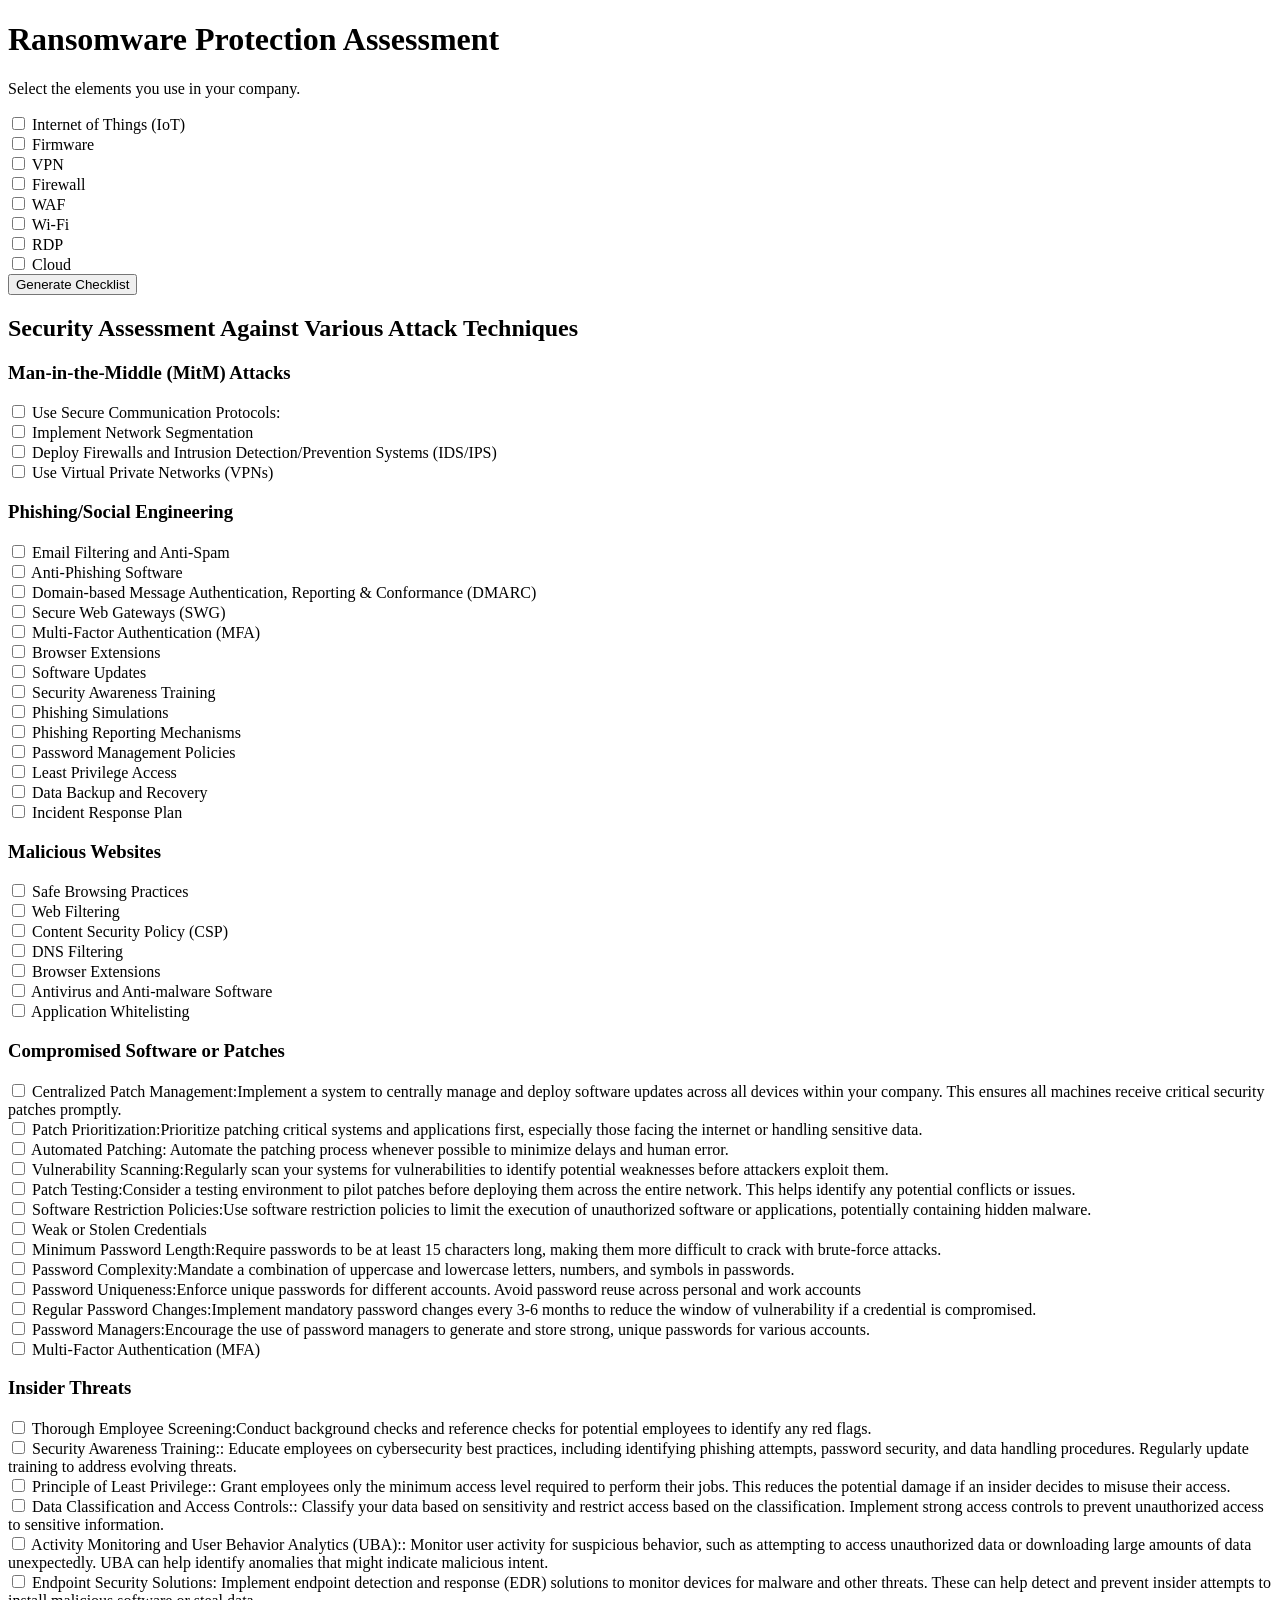
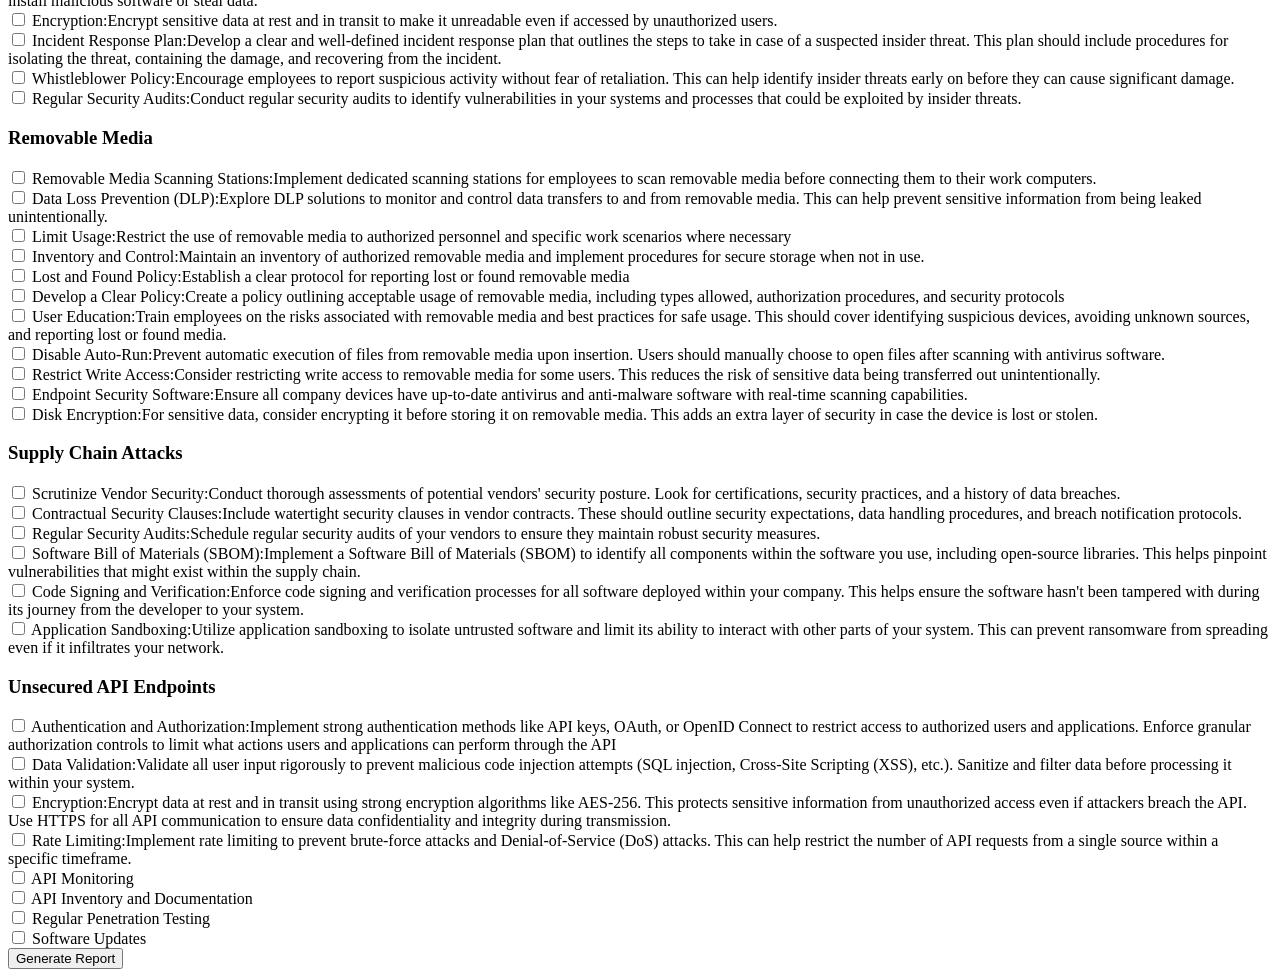
==== index.html @ 16a3a903 "Update and rename keystone.html to index.html" ====
<!DOCTYPE html>
<html lang="en">
<head>
    <meta charset="UTF-8">
    <meta name="viewport" content="width=device-width, initial-scale=1.0">
    <title>Security Checklist</title>
    <link rel="stylesheet" href="styles.css">
</head>
<body>
    <header>
        <h1>Ransomware Protection Assessment</h1>
        <p>Select the elements you use in your company.</p>
    </header>
    
    <main>
        <div class="options">
            <div class="option">
                <label>
                    <input type="checkbox" name="elements" data-element="iot"> Internet of Things (IoT)
                </label>
            </div>
            <div class="option">
                <label>
                    <input type="checkbox" name="elements" data-element="firmware"> Firmware
                </label>
            </div>
            <div class="option">
                <label>
                    <input type="checkbox" name="elements" data-element="vpn"> VPN
                </label>
            </div>
            <div class="option">
                <label>
                    <input type="checkbox" name="elements" data-element="firewall"> Firewall
                </label>
            </div>
            <div class="option">
                <label>
                    <input type="checkbox" name="elements" data-element="waf"> WAF
                </label>
            </div>
            <div class="option">
                <label>
                    <input type="checkbox" name="elements" data-element="wifi"> Wi-Fi
                </label>
            </div>
            <div class="option">
                <label>
                    <input type="checkbox" name="elements" data-element="rdp"> RDP
                </label>
            </div>
            <div class="option">
                <label>
                    <input type="checkbox" name="elements" data-element="cloud"> Cloud
                </label>
            </div>
        </div>
        
        <button onclick="selectElements()">Generate Checklist</button>
        
        <div id="checklist-container" style="display: none;">
            <div id="checklist"></div>
        </div>
        
        <button id="generate-report-btn" onclick="generateReport()" style="display: none;">Generate Equipment Security Report</button>
        
        <div id="report" style="display: none;"></div>
    </main>

    <div id="security-assessment">
  <h2>Security Assessment Against Various Attack Techniques</h2>
  <form id="security-checklist">
    
    <!-- Man-in-the-Middle (MitM) Attacks -->
    <h3>Man-in-the-Middle (MitM) Attacks</h3>
    <label><input type="checkbox" name="mitm" value="Use Secure Communication Protocols"> Use Secure Communication Protocols:</label><br>
    <label><input type="checkbox" name="mitm" value="Implement Network Segmentation"> Implement Network Segmentation</label><br>
    <label><input type="checkbox" name="mitm" value="Deploy Firewalls and IDS/IPS"> Deploy Firewalls and Intrusion Detection/Prevention Systems (IDS/IPS)</label><br>
    <label><input type="checkbox" name="mitm" value="Use Virtual Private Networks (VPNs)"> Use Virtual Private Networks (VPNs)</label><br>
    
    <!-- Phishing/Social Engineering -->
    <h3>Phishing/Social Engineering</h3>
    <label><input type="checkbox" name="phishing" value="Email Filtering and Anti-Spam"> Email Filtering and Anti-Spam</label><br>
    <label><input type="checkbox" name="phishing" value="Anti-Phishing Software"> Anti-Phishing Software</label><br>
    <label><input type="checkbox" name="phishing" value="Domain-based Message Authentication, Reporting & Conformance (DMARC)"> Domain-based Message Authentication, Reporting & Conformance (DMARC)</label><br>
    <label><input type="checkbox" name="phishing" value="Secure Web Gateways (SWG)"> Secure Web Gateways (SWG)</label><br>
    <label><input type="checkbox" name="phishing" value="Multi-Factor Authentication (MFA)"> Multi-Factor Authentication (MFA)</label><br>
    <label><input type="checkbox" name="phishing" value="Browser Extensions"> Browser Extensions</label><br>
    <label><input type="checkbox" name="phishing" value="Software Updates"> Software Updates</label><br>
    <label><input type="checkbox" name="phishing" value="Security Awareness Training"> Security Awareness Training</label><br>
    <label><input type="checkbox" name="phishing" value="Phishing Simulations"> Phishing Simulations</label><br>
    <label><input type="checkbox" name="phishing" value="Phishing Reporting Mechanisms"> Phishing Reporting Mechanisms</label><br>
    <label><input type="checkbox" name="phishing" value="Password Management Policies"> Password Management Policies</label><br>
    <label><input type="checkbox" name="phishing" value="Least Privilege Access"> Least Privilege Access</label><br>
    <label><input type="checkbox" name="phishing" value="Data Backup and Recovery"> Data Backup and Recovery</label><br>
    <label><input type="checkbox" name="phishing" value="Incident Response Plan"> Incident Response Plan</label><br>
    
    <!-- Malicious Websites -->
    <h3>Malicious Websites</h3>
    <label><input type="checkbox" name="malicious" value="Safe Browsing Practices"> Safe Browsing Practices</label><br>
    <label><input type="checkbox" name="malicious" value="Web Filtering"> Web Filtering</label><br>
    <label><input type="checkbox" name="malicious" value="Content Security Policy (CSP)"> Content Security Policy (CSP)</label><br>
    <label><input type="checkbox" name="malicious" value="DNS Filtering"> DNS Filtering</label><br>
    <label><input type="checkbox" name="malicious" value="Browser Extensions"> Browser Extensions</label><br>
    <label><input type="checkbox" name="malicious" value="Antivirus and Anti-malware Software"> Antivirus and Anti-malware Software</label><br>
    <label><input type="checkbox" name="malicious" value="Application Whitelisting"> Application Whitelisting</label><br>
    
    <!-- Compromised Software or Patches -->
    <h3>Compromised Software or Patches</h3>
    <label><input type="checkbox" name="patches" value="Centralized Patch Management"> Centralized Patch Management:Implement a system to centrally manage and deploy  software updates across all devices within your company. This ensures all machines receive critical security patches promptly.</label><br>
    <label><input type="checkbox" name="patches" value="Patch Prioritization"> Patch Prioritization:Prioritize patching critical systems and applications first, especially those  facing the internet or handling sensitive data.</label><br>
    <label><input type="checkbox" name="patches" value="Automated Patching"> Automated Patching: Automate the patching process whenever possible to minimize delays and  human error.</label><br>
    <label><input type="checkbox" name="patches" value="Vulnerability Scanning"> Vulnerability Scanning:Regularly scan your systems for vulnerabilities to identify potential weaknesses  before attackers exploit them.</label><br>
    <label><input type="checkbox" name="patches" value="Patch Testing"> Patch Testing:Consider a testing environment to pilot patches before deploying them across the  entire network. This helps identify any potential conflicts or issues.</label><br>
    <label><input type="checkbox" name="patches" value="Software Restriction Policies"> Software Restriction Policies:Use software restriction policies to limit the execution of  unauthorized software or applications, potentially containing hidden malware. </label><br>
    <label><input type="checkbox" name="patches" value="Weak or Stolen Credentials"> Weak or Stolen Credentials</label><br>
    <label><input type="checkbox" name="patches" value="Minimum Password Length"> Minimum Password Length:Require passwords to be at least 15 characters long, making them more difficult to crack with brute-force attacks.</label><br>
    <label><input type="checkbox" name="patches" value="Password Complexity"> Password Complexity:Mandate a combination of uppercase and lowercase letters, numbers, and symbols in passwords.</label><br>
    <label><input type="checkbox" name="patches" value="Password Uniqueness"> Password Uniqueness:Enforce unique passwords for different accounts. Avoid password reuse across personal and work accounts</label><br>
    <label><input type="checkbox" name="patches" value="Regular Password Changes"> Regular Password Changes:Implement mandatory password changes every 3-6 months to reduce the window of vulnerability if a credential is compromised.</label><br>
    <label><input type="checkbox" name="patches" value="Password Managers"> Password Managers:Encourage the use of password managers to generate and store strong, unique passwords for various accounts.</label><br>
    <label><input type="checkbox" name="patches" value="Multi-Factor Authentication (MFA)"> Multi-Factor Authentication (MFA)</label><br>
    
    <!-- Insider Threats -->
    <h3>Insider Threats</h3>
    <label><input type="checkbox" name="insider" value="Thorough Employee Screening"> Thorough Employee Screening:Conduct background checks and reference checks for potential employees to identify any red flags.</label><br>
    <label><input type="checkbox" name="insider" value="Security Awareness Training"> Security Awareness Training:: Educate employees on cybersecurity best practices, including identifying phishing attempts, password security, and data handling procedures. Regularly update training to address evolving threats.</label><br>
    <label><input type="checkbox" name="insider" value="Principle of Least Privilege"> Principle of Least Privilege:: Grant employees only the minimum access level required to perform their jobs. This reduces the potential damage if an insider decides to misuse their access.</label><br>
    <label><input type="checkbox" name="insider" value="Data Classification and Access Controls"> Data Classification and Access Controls:: Classify your data based on sensitivity and restrict access based on the classification. Implement strong access controls to prevent unauthorized access to sensitive information.</label><br>
    <label><input type="checkbox" name="insider" value="Activity Monitoring and User Behavior Analytics (UBA)"> Activity Monitoring and User Behavior Analytics (UBA):: Monitor user activity for suspicious behavior, such as attempting to access unauthorized data or downloading large amounts of data unexpectedly. UBA can help identify anomalies that might indicate malicious intent.</label><br>
    <label><input type="checkbox" name="insider" value="Endpoint Security Solutions"> Endpoint Security Solutions: Implement endpoint detection and response (EDR) solutions to monitor devices for malware and other threats. These can help detect and prevent insider attempts to install malicious software or steal data.</label><br>
    <label><input type="checkbox" name="insider" value="Encryption"> Encryption:Encrypt sensitive data at rest and in transit to make it unreadable even if accessed by unauthorized users.</label><br>
    <label><input type="checkbox" name="insider" value="Incident Response Plan"> Incident Response Plan:Develop a clear and well-defined incident response plan that outlines the steps to take in case of a suspected insider threat. This plan should include procedures for isolating the threat, containing the damage, and recovering from the incident.</label><br>
    <label><input type="checkbox" name="insider" value="Whistleblower Policy"> Whistleblower Policy:Encourage employees to report suspicious activity without fear of retaliation. This can help identify insider threats early on before they can cause significant damage.</label><br>
    <label><input type="checkbox" name="insider" value="Regular Security Audits"> Regular Security Audits:Conduct regular security audits to identify vulnerabilities in your systems and processes that could be exploited by insider threats. </label><br>
    
    <!-- Removable Media -->
    <h3>Removable Media</h3>
    <label><input type="checkbox" name="removable" value="Removable Media Scanning Stations"> Removable Media Scanning Stations:Implement dedicated scanning stations for employees to scan removable media before connecting them to their work computers.</label><br>
    <label><input type="checkbox" name="removable" value="Data Loss Prevention (DLP)"> Data Loss Prevention (DLP):Explore DLP solutions to monitor and control data transfers to and from removable media. This can help prevent sensitive information from being leaked unintentionally.</label><br>
    <label><input type="checkbox" name="removable" value="Limit Usage"> Limit Usage:Restrict the use of removable media to authorized personnel and specific work scenarios where necessary</label><br>
    <label><input type="checkbox" name="removable" value="Inventory and Control"> Inventory and Control:Maintain an inventory of authorized removable media and implement procedures for secure storage when not in use.</label><br>
    <label><input type="checkbox" name="removable" value="Lost and Found Policy"> Lost and Found Policy:Establish a clear protocol for reporting lost or found removable media</label><br>
    <label><input type="checkbox" name="removable" value="Develop a Clear Policy"> Develop a Clear Policy:Create a policy outlining acceptable usage of removable media, including types allowed, authorization procedures, and security protocols</label><br>
    <label><input type="checkbox" name="removable" value="User Education"> User Education:Train employees on the risks associated with removable media and best practices for safe usage. This should cover identifying suspicious devices, avoiding unknown sources, and reporting lost or found media.</label><br>
    <label><input type="checkbox" name="removable" value="Disable Auto-Run"> Disable Auto-Run:Prevent automatic execution of files from removable media upon insertion. Users should manually choose to open files after scanning with antivirus software.</label><br>
    <label><input type="checkbox" name="removable" value="Restrict Write Access"> Restrict Write Access:Consider restricting write access to removable media for some users. This reduces the risk of sensitive data being transferred out unintentionally.</label><br>
    <label><input type="checkbox" name="removable" value="Endpoint Security Software"> Endpoint Security Software:Ensure all company devices have up-to-date antivirus and anti-malware software with real-time scanning capabilities.</label><br>
    <label><input type="checkbox" name="removable" value="Disk Encryption"> Disk Encryption:For sensitive data, consider encrypting it before storing it on removable media. This adds an extra layer of security in case the device is lost or stolen. </label><br>
    
    <!-- Supply Chain Attacks -->
    <h3>Supply Chain Attacks</h3>
    <label><input type="checkbox" name="supplychain" value="Scrutinize Vendor Security"> Scrutinize Vendor Security:Conduct thorough assessments of potential vendors' security posture. Look for certifications, security practices, and a history of data breaches.</label><br>
    <label><input type="checkbox" name="supplychain" value="Contractual Security Clauses"> Contractual Security Clauses:Include watertight security clauses in vendor contracts. These should outline security expectations, data handling procedures, and breach notification protocols.</label><br>
    <label><input type="checkbox" name="supplychain" value="Regular Security Audits"> Regular Security Audits:Schedule regular security audits of your vendors to ensure they maintain robust security measures.</label><br>
    <label><input type="checkbox" name="supplychain" value="Software Bill of Materials (SBOM)"> Software Bill of Materials (SBOM):Implement a Software Bill of Materials (SBOM) to identify all components within the software you use, including open-source libraries. This helps pinpoint vulnerabilities that might exist within the supply chain.</label><br>
    <label><input type="checkbox" name="supplychain" value="Code Signing and Verification"> Code Signing and Verification:Enforce code signing and verification processes for all software deployed within your company. This helps ensure the software hasn't been tampered with during its journey from the developer to your system.</label><br>
    <label><input type="checkbox" name="supplychain" value="Application Sandboxing"> Application Sandboxing:Utilize application sandboxing to isolate untrusted software and limit its ability to interact with other parts of your system. This can prevent ransomware from spreading even if it infiltrates your network.</label><br>
    
    <!-- Unsecured API Endpoints -->
    <h3>Unsecured API Endpoints</h3>
    <label><input type="checkbox" name="api" value="Authentication and Authorization"> Authentication and Authorization:Implement strong authentication methods like API keys, OAuth, or OpenID Connect to restrict access to authorized users and applications. Enforce granular authorization controls to limit what actions users and applications can perform through the API</label><br>
    <label><input type="checkbox" name="api" value="Data Validation"> Data Validation:Validate all user input rigorously to prevent malicious code injection attempts (SQL injection, Cross-Site Scripting (XSS), etc.). Sanitize and filter data before processing it within your system.</label><br>
    <label><input type="checkbox" name="api" value="Encryption"> Encryption:Encrypt data at rest and in transit using strong encryption algorithms like AES-256. This protects sensitive information from unauthorized access even if attackers breach the API. Use HTTPS for all API communication to ensure data confidentiality and integrity during transmission.</label><br>
    <label><input type="checkbox" name="api" value="Rate Limiting"> Rate Limiting:Implement rate limiting to prevent brute-force attacks and Denial-of-Service (DoS) attacks. This can help restrict the number of API requests from a single source within a specific timeframe.</label><br>
    <label><input type="checkbox" name="api" value="API Monitoring"> API Monitoring</label><br>
    <label><input type="checkbox" name="api" value="API Inventory and Documentation"> API Inventory and Documentation</label><br>
    <label><input type="checkbox" name="api" value="Regular Penetration Testing"> Regular Penetration Testing</label><br>
    <label><input type="checkbox" name="api" value="Software Updates"> Software Updates</label><br>
  </form>
  
  <button onclick="generateTechnicalReport()">Generate Report</button>
</div>

<div id="technical-report"></div>

<div id="final-score"></div>





    
</body>
</html>
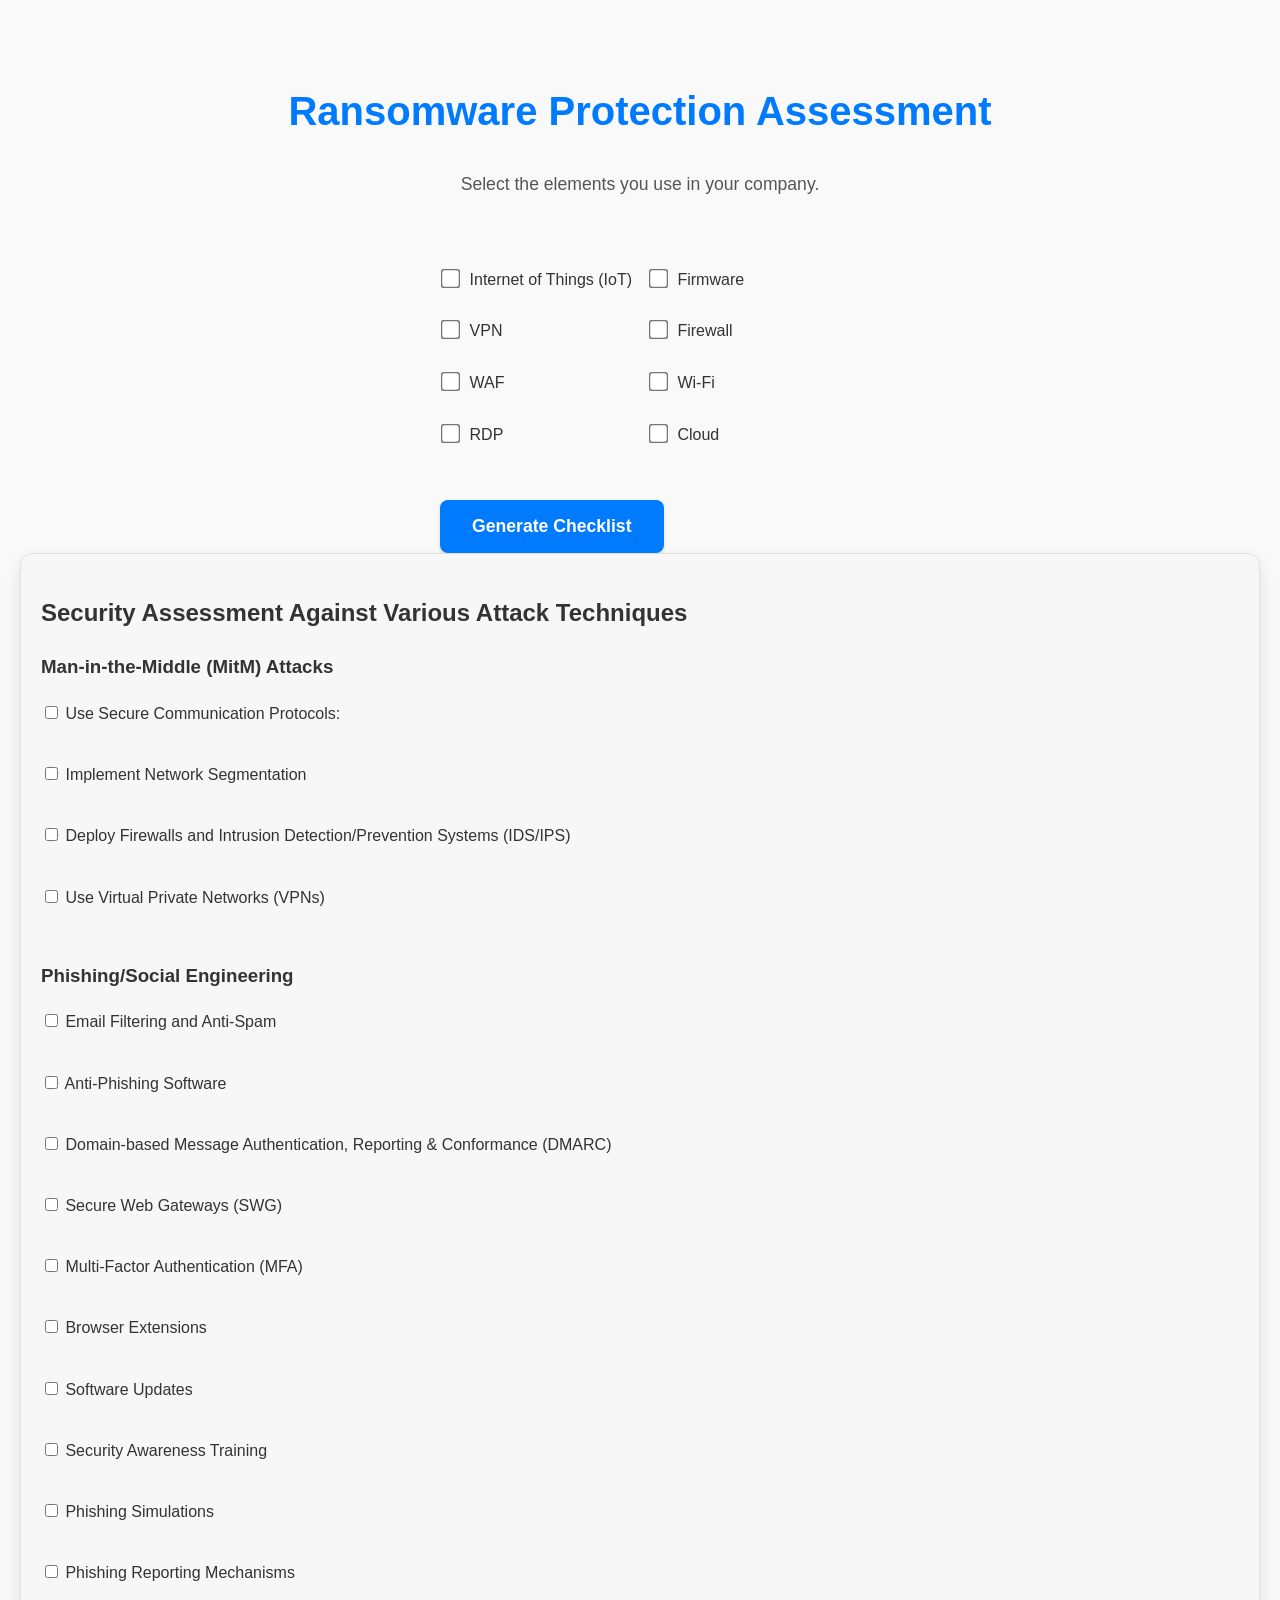
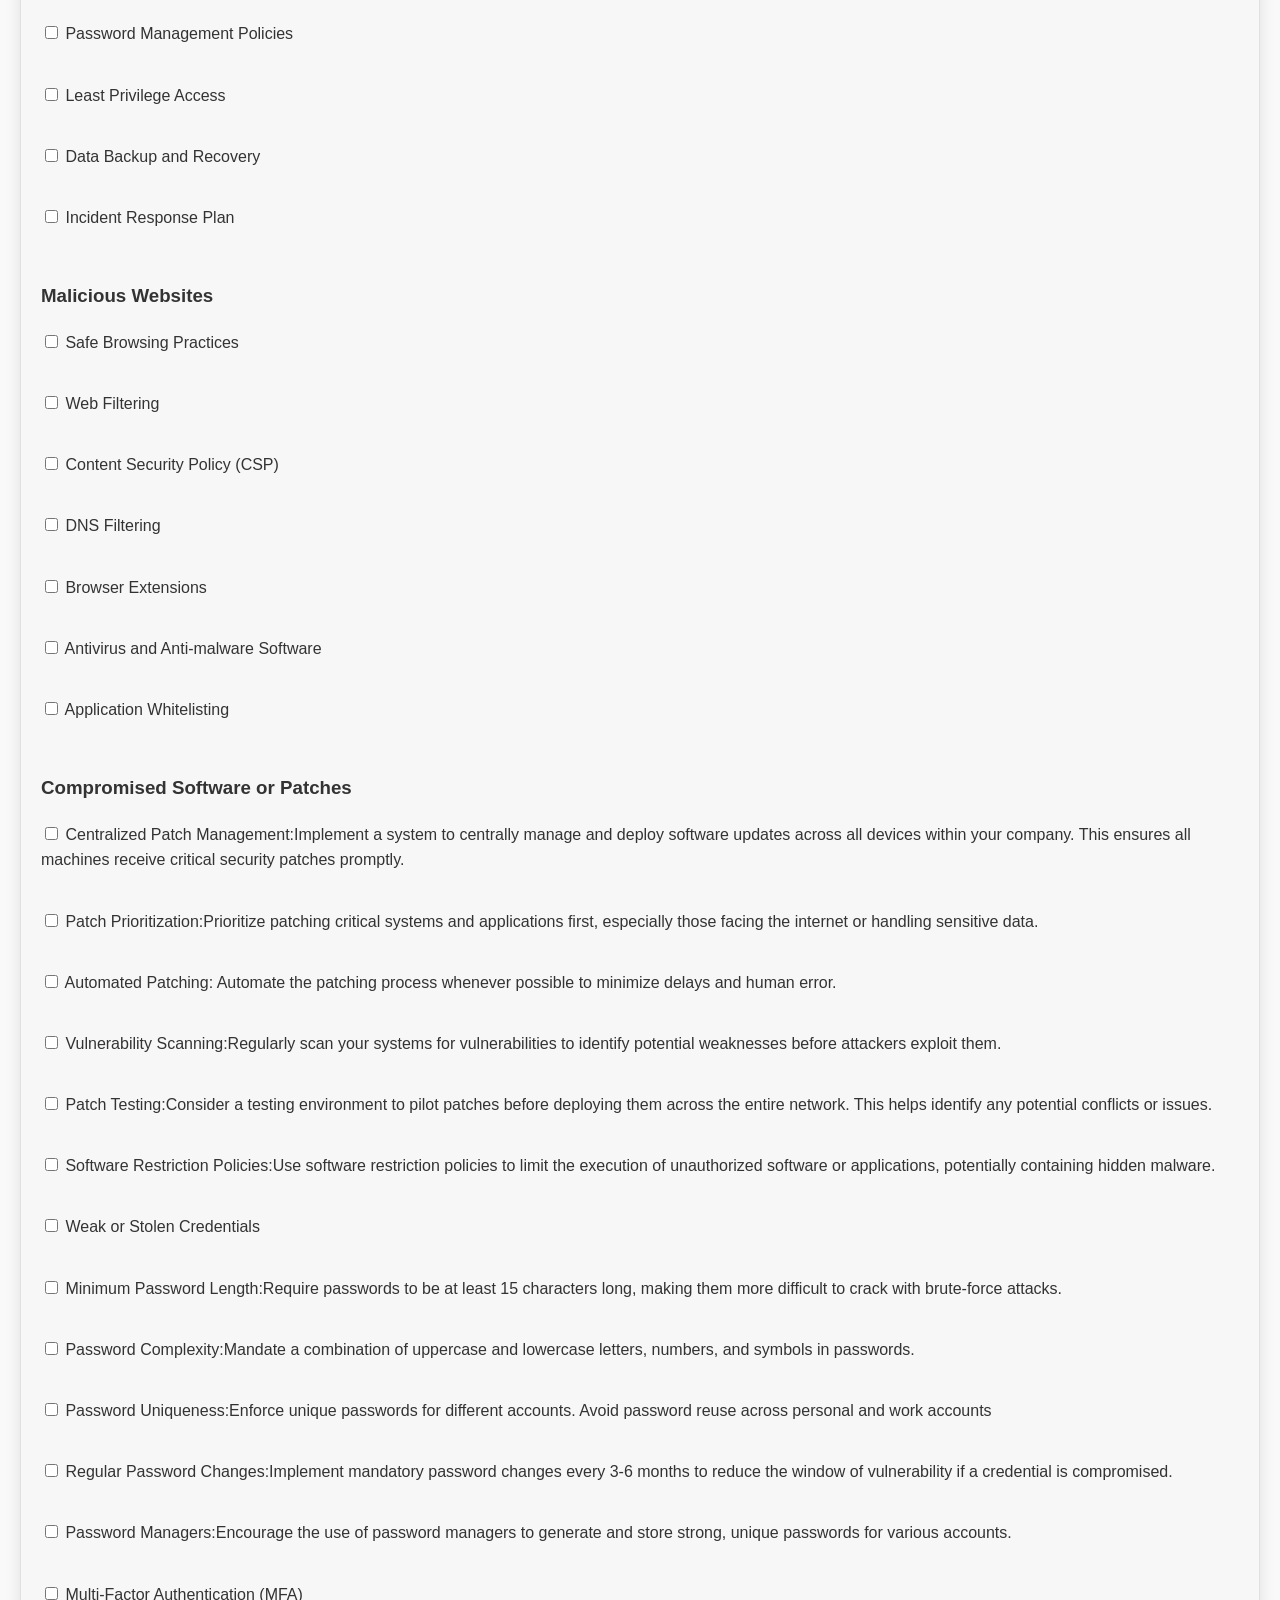
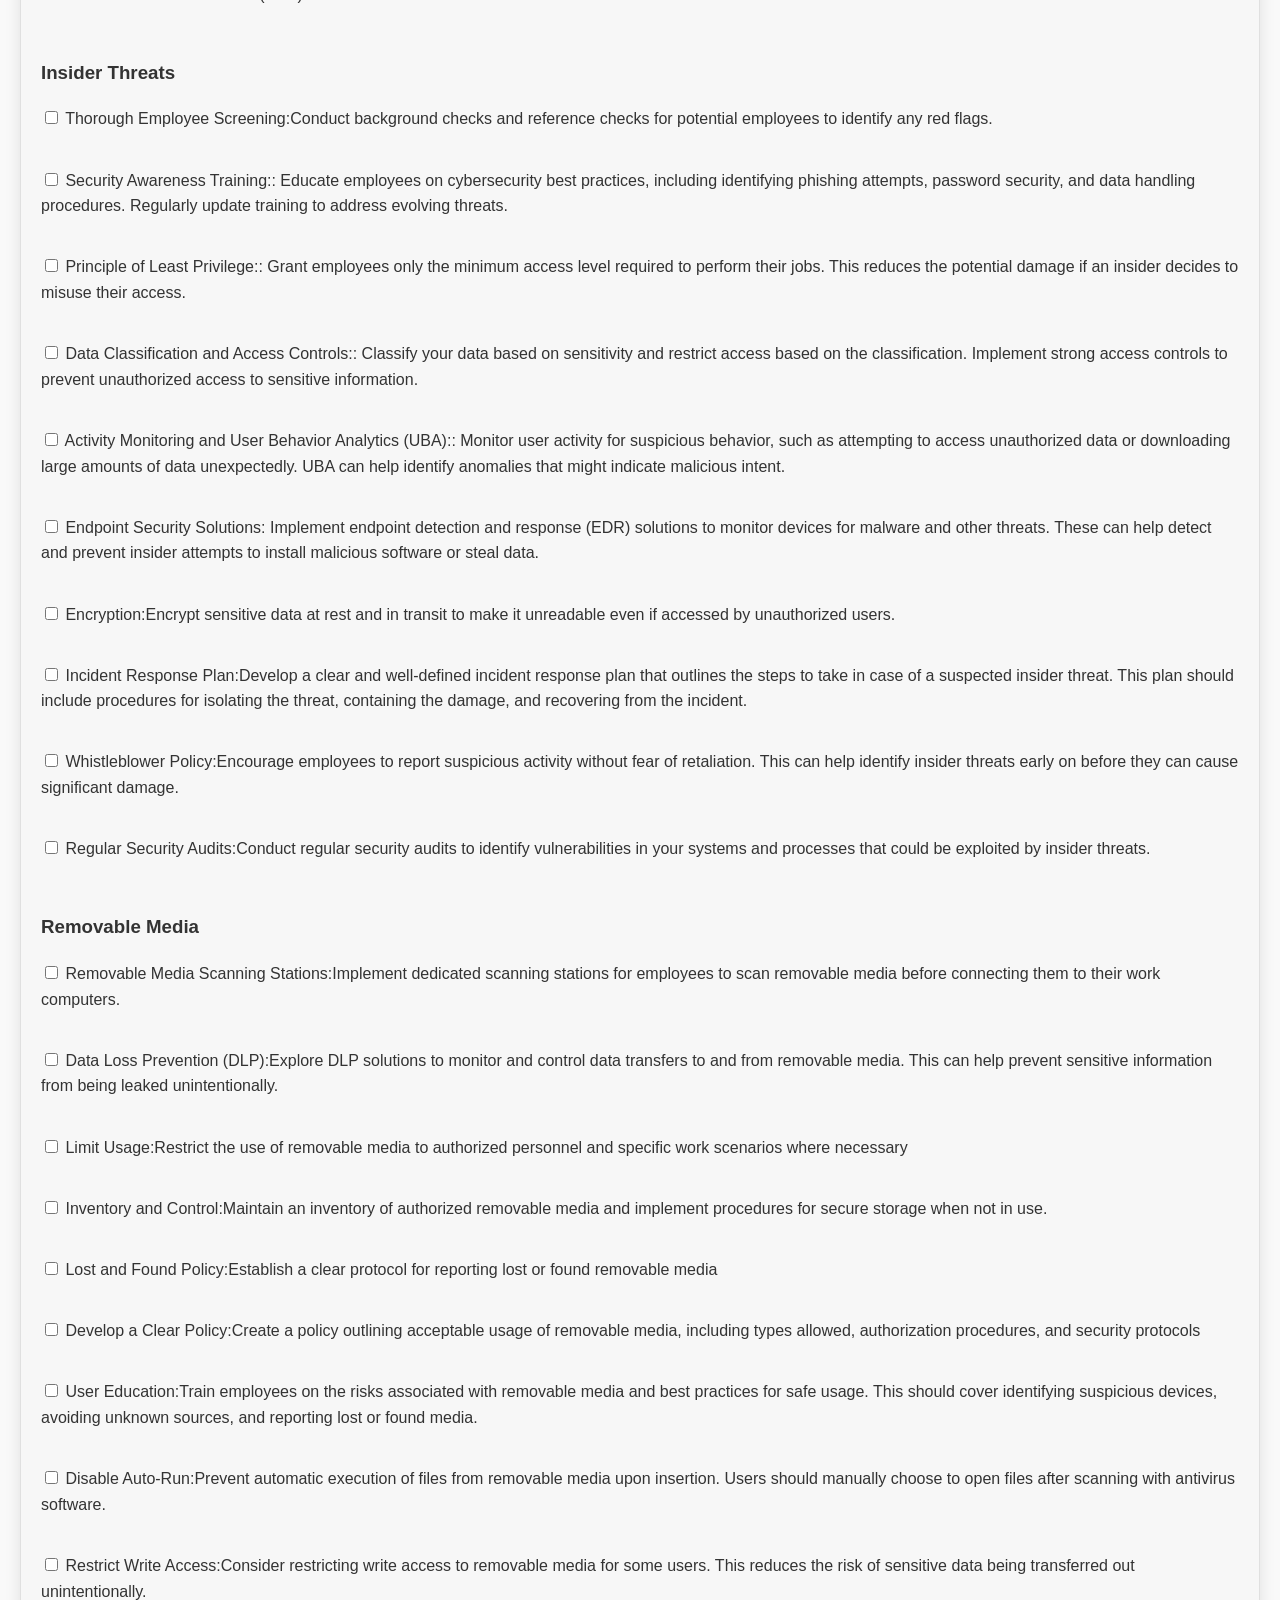
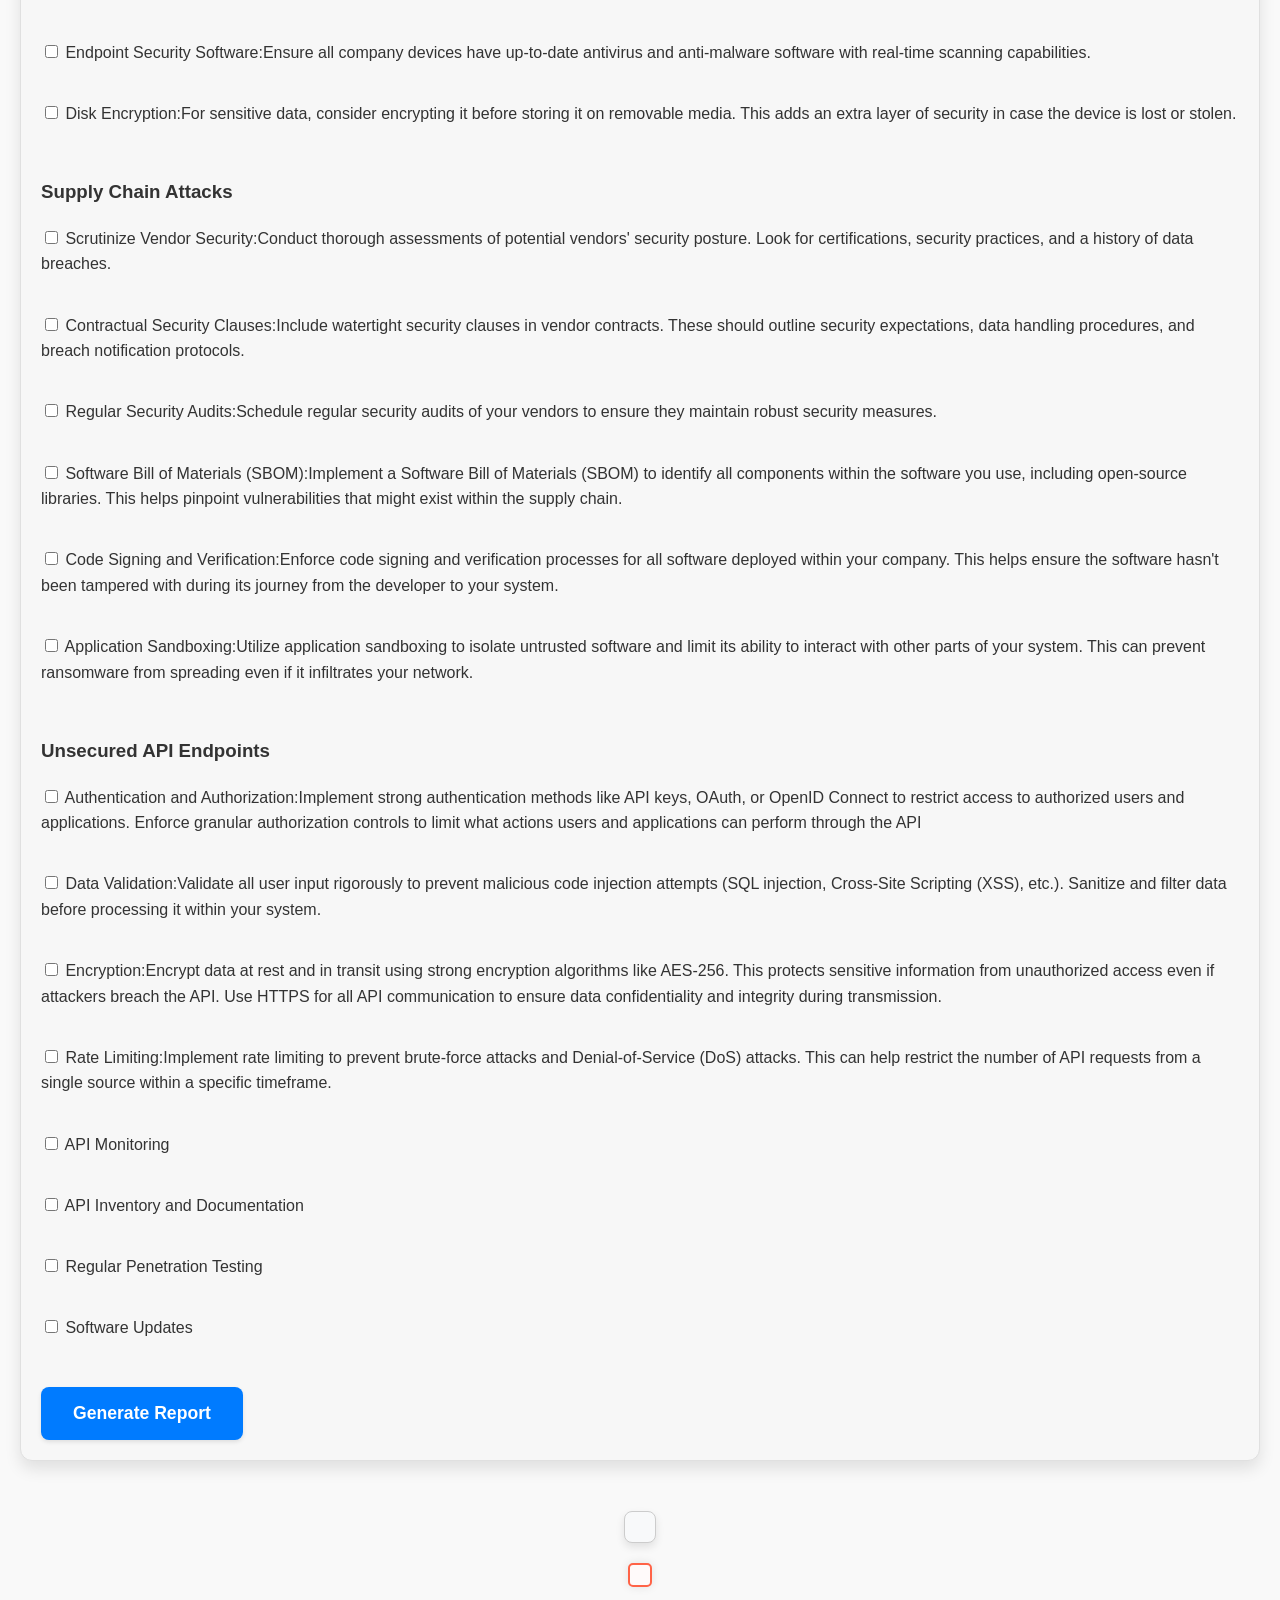
==== commit eac95c36: "Update index.html" ====
--- a/index.html
+++ b/index.html
@@ -4,7 +4,7 @@
     <meta charset="UTF-8">
     <meta name="viewport" content="width=device-width, initial-scale=1.0">
     <title>Security Checklist</title>
-    <link rel="stylesheet" href="styles.css">
+    <link rel="stylesheet" href="keystone.css">
 </head>
 <body>
     <header>
--- a/keystone.css
+++ b/keystone.css
@@ -0,0 +1,300 @@
+body {
+  font-family: 'Segoe UI', Tahoma, Geneva, Verdana, sans-serif;
+  margin: 0;
+  display: flex;
+  flex-direction: column;
+  align-items: center;
+  background-color: #f9f9f9;
+  color: #333;
+  line-height: 1.6;
+}
+
+header {
+  text-align: center;
+  margin: 2rem 0;
+}
+
+h1 {
+  font-size: 2.5rem;
+  color: #007bff;
+  font-weight: bold;
+}
+
+p {
+  font-size: 1.1rem;
+  max-width: 800px;
+  text-align: center;
+  color: #555;
+  margin-bottom: 2rem;
+}
+
+button {
+  padding: 1rem 2rem;
+  font-size: 1.1rem;
+  font-weight: bold;
+  color: #fff;
+  background-color: #007bff;
+  border: none;
+  border-radius: 8px;
+  cursor: pointer;
+  transition: background-color 0.3s, transform 0.3s;
+  box-shadow: 0 2px 4px rgba(0, 0, 0, 0.1);
+  margin-top: 1rem;
+}
+
+button:hover {
+  background-color: #0056b3;
+  transform: translateY(-2px);
+  box-shadow: 0 4px 8px rgba(0, 0, 0, 0.2);
+}
+
+.options {
+  display: grid;
+  grid-template-columns: repeat(2, 1fr);
+  gap: 1rem;
+  max-width: 800px;
+  margin-bottom: 2rem;
+}
+
+.option {
+  display: flex;
+  align-items: center;
+}
+
+.option input {
+  margin-right: 0.5rem;
+  transform: scale(1.5);
+}
+
+#checklist-container, #report {
+  margin-top: 3rem;
+  width: 100%;
+  max-width: 800px;
+  padding: 1.5rem;
+  background-color: #fff;
+  border: 1px solid #ddd;
+  border-radius: 8px;
+  box-shadow: 0 4px 8px rgba(0, 0, 0, 0.1);
+}
+
+#checklist {
+  margin-top: 1.5rem;
+}
+
+#checklist h3 {
+  font-size: 1.5rem;
+  margin-bottom: 1rem;
+  color: #007bff;
+}
+
+#checklist ul {
+  list-style-type: none;
+  padding-left: 1rem;
+}
+
+#checklist li {
+  font-size: 1rem;
+  color: #555;
+  margin-bottom: 0.5rem;
+  border-left: 3px solid #007bff;
+  padding-left: 1rem;
+}
+
+#generate-report-btn {
+  margin-top: 1.5rem;
+}
+
+#report {
+  margin-top: 3rem;
+}
+
+.report-section {
+  margin-top: 2rem;
+  padding: 1.5rem;
+  background-color: #f8f9fa;
+  border: 1px solid #ccc;
+  border-radius: 8px;
+  box-shadow: 0 4px 8px rgba(0, 0, 0, 0.1);
+}
+
+.report-section h3 {
+  font-size: 1.3rem;
+  margin-bottom: 1rem;
+  color: #007bff;
+}
+
+.report-section ul {
+  list-style-type: disc;
+  padding-left: 2rem;
+}
+
+.report-section li {
+  font-size: 1.1rem;
+  color: #555;
+  margin-bottom: 0.5rem;
+}
+body {
+    font-family: Arial, sans-serif;
+    margin: 20px;
+  }
+
+  h2 {
+    margin-bottom: 15px;
+  }
+
+  h3 {
+    margin-top: 20px;
+  }
+
+  label {
+    display: block;
+    margin: 5px 0;
+  }
+
+#security-assessment {
+  margin-bottom: 30px;
+  padding: 20px;
+  background-color: #f7f7f7;
+  border: 1px solid #e0e0e0;
+  border-radius: 12px;
+  box-shadow: 0 8px 16px rgba(0, 0, 0, 0.1);
+  transition: box-shadow 0.3s ease;
+}
+
+#security-assessment:hover {
+  box-shadow: 0 12px 24px rgba(0, 0, 0, 0.15);
+}
+
+#security-assessment h4 {
+  font-size: 1.8rem;
+  margin-top: 1.5rem;
+  margin-bottom: 1.2rem;
+  color: #333333;
+  text-transform: uppercase;
+  letter-spacing: 1px;
+}
+
+#security-assessment ul {
+  list-style-type: none;
+  padding-left: 0;
+}
+
+#security-assessment li {
+  font-size: 1.2rem;
+  color: #666666;
+  margin-bottom: 1rem;
+  position: relative;
+  padding-left: 2.8rem;
+  line-height: 1.6;
+  cursor: pointer;
+  transition: color 0.3s ease;
+}
+
+#security-assessment li:before {
+  content: "";
+  position: absolute;
+  left: 0;
+  top: 50%;
+  transform: translateY(-50%);
+  width: 1.6rem;
+  height: 1.6rem;
+  border: 2px solid #6b7c93;
+  background-color: transparent;
+  border-radius: 4px;
+  transition: background-color 0.3s ease, border-color 0.3s ease;
+}
+
+#security-assessment li.checked:before {
+  content: "\2713";
+  font-size: 1.2rem;
+  color: #6b7c93;
+  text-align: center;
+  line-height: 1.6;
+  background-color: #6b7c93;
+  border-color: #6b7c93;
+}
+
+#security-assessment li:hover {
+  color: #333333;
+}
+
+#security-assessment li:hover:before {
+  background-color: #6b7c93;
+  border-color: #6b7c93;
+}
+
+#security-assessment li.checked:hover:before {
+  background-color: #4d5b75;
+  border-color: #4d5b75;
+}
+
+
+
+#technical-report {
+  margin-top: 20px;
+  border: 1px solid #ccc;
+  padding: 15px;
+  background-color: #f8f9fa;
+  border-radius: 8px;
+  box-shadow: 0 4px 8px rgba(0, 0, 0, 0.1);
+}
+
+#technical-report h3 {
+  font-size: 1.3rem;
+  margin-bottom: 1rem;
+  color: #007bff;
+}
+
+#technical-report h4 {
+  font-size: 1.1rem;
+  margin-top: 1rem;
+  color: #333;
+}
+
+#technical-report p {
+  font-size: 1rem;
+  color: #555;
+  margin-bottom: 0.5rem;
+}
+
+#technical-report ul {
+  list-style-type: disc;
+  padding-left: 2rem;
+}
+
+#technical-report li {
+  font-size: 1rem;
+  color: #555;
+  margin-bottom: 0.5rem;
+}
+
+#technical-score {
+  font-weight: bold;
+  margin-top: 20px; /* Increased margin for more separation */
+  font-size: 1.4rem; /* Larger font size for emphasis */
+  color: #dc3545; /* Red color to emphasize importance */
+  border-top: 1px solid #ccc; /* Separation line above the score */
+  padding-top: 10px; /* Padding above the score */
+}
+
+#technical-score:before {
+  content: "Technical Score: ";
+  font-weight: bold;
+  color: #333;
+}
+
+#final-score {
+  font-size: 24px; /* Adjust size as needed */
+  font-weight: bold;
+  color: #ff6347; /* Orange color */
+  text-align: center;
+  margin: 20px 0; /* Provide some margin for spacing */
+  border: 2px solid #ff6347; /* Orange border */
+  padding: 10px;
+  border-radius: 5px;
+  background-color: #fffafa; /* Light pink background */
+  box-shadow: 0 0 10px rgba(0, 0, 0, 0.1); /* Soft shadow */
+}
+
+
+
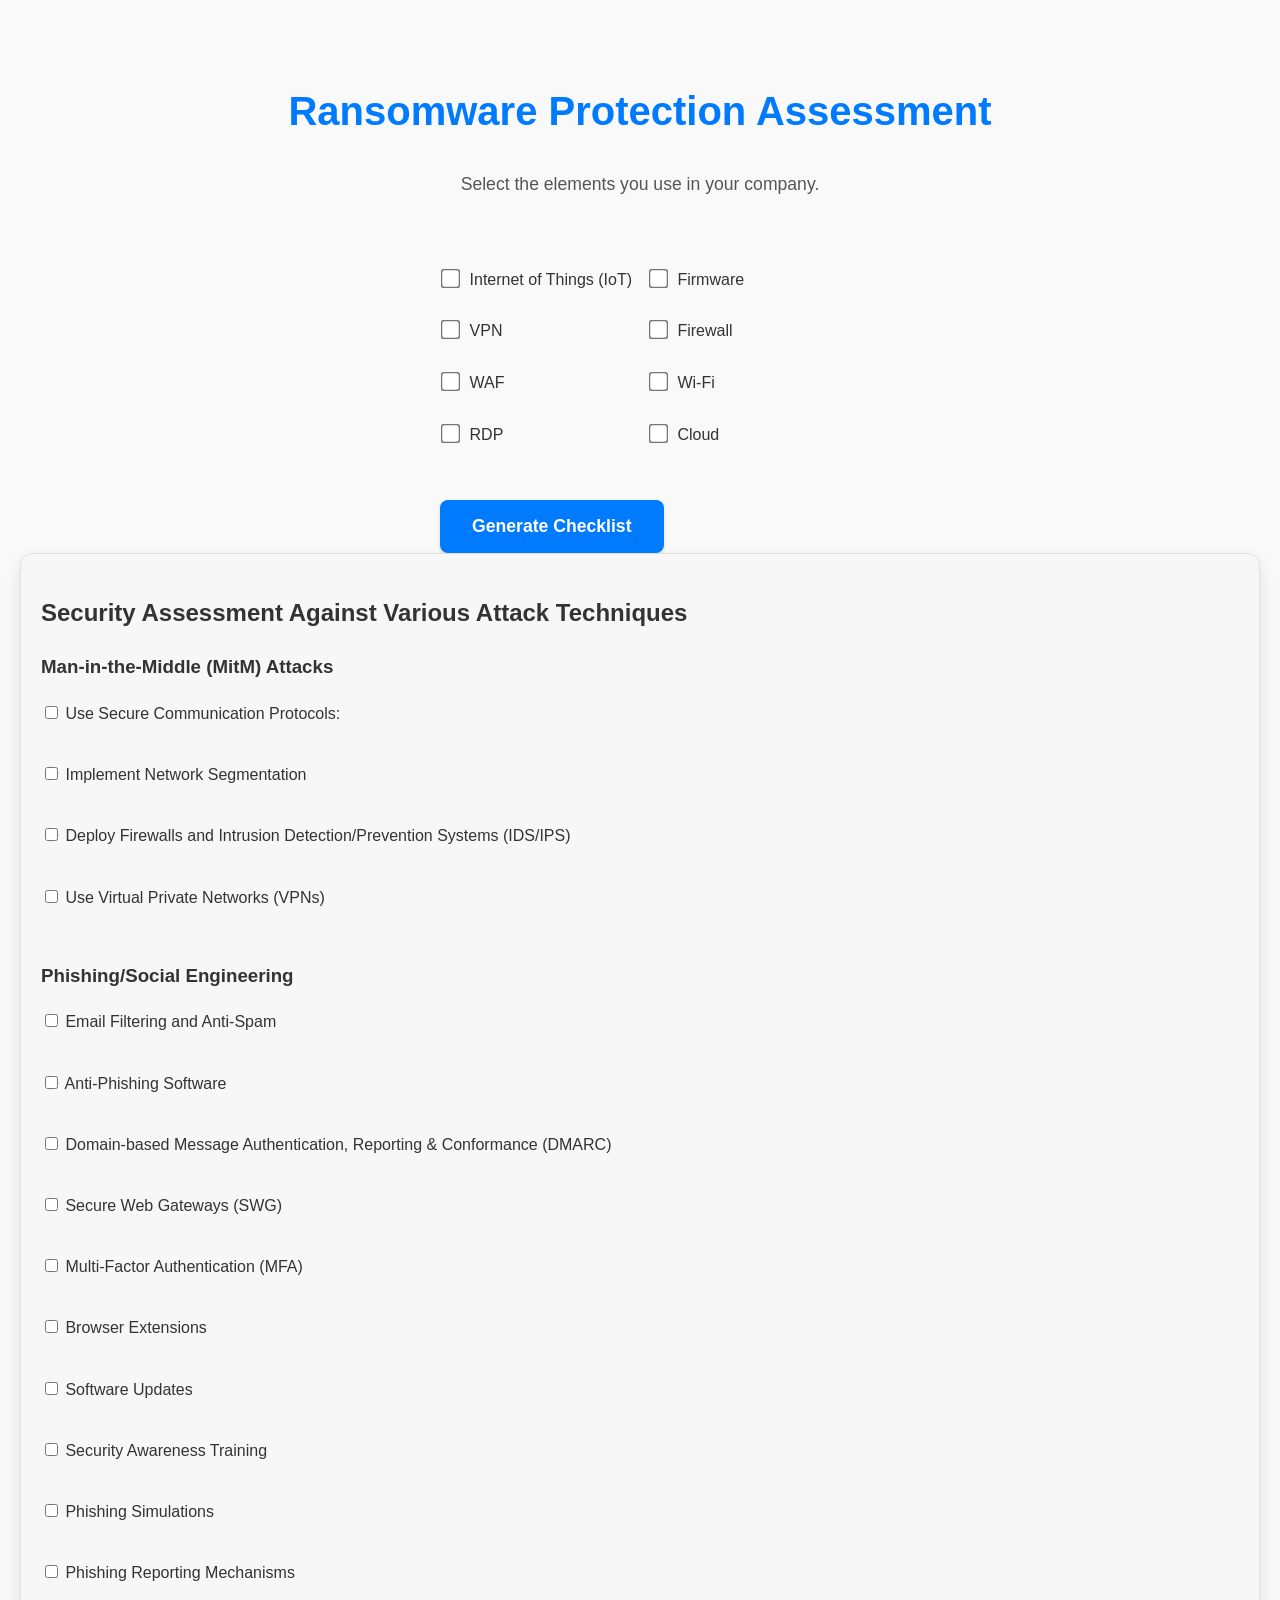
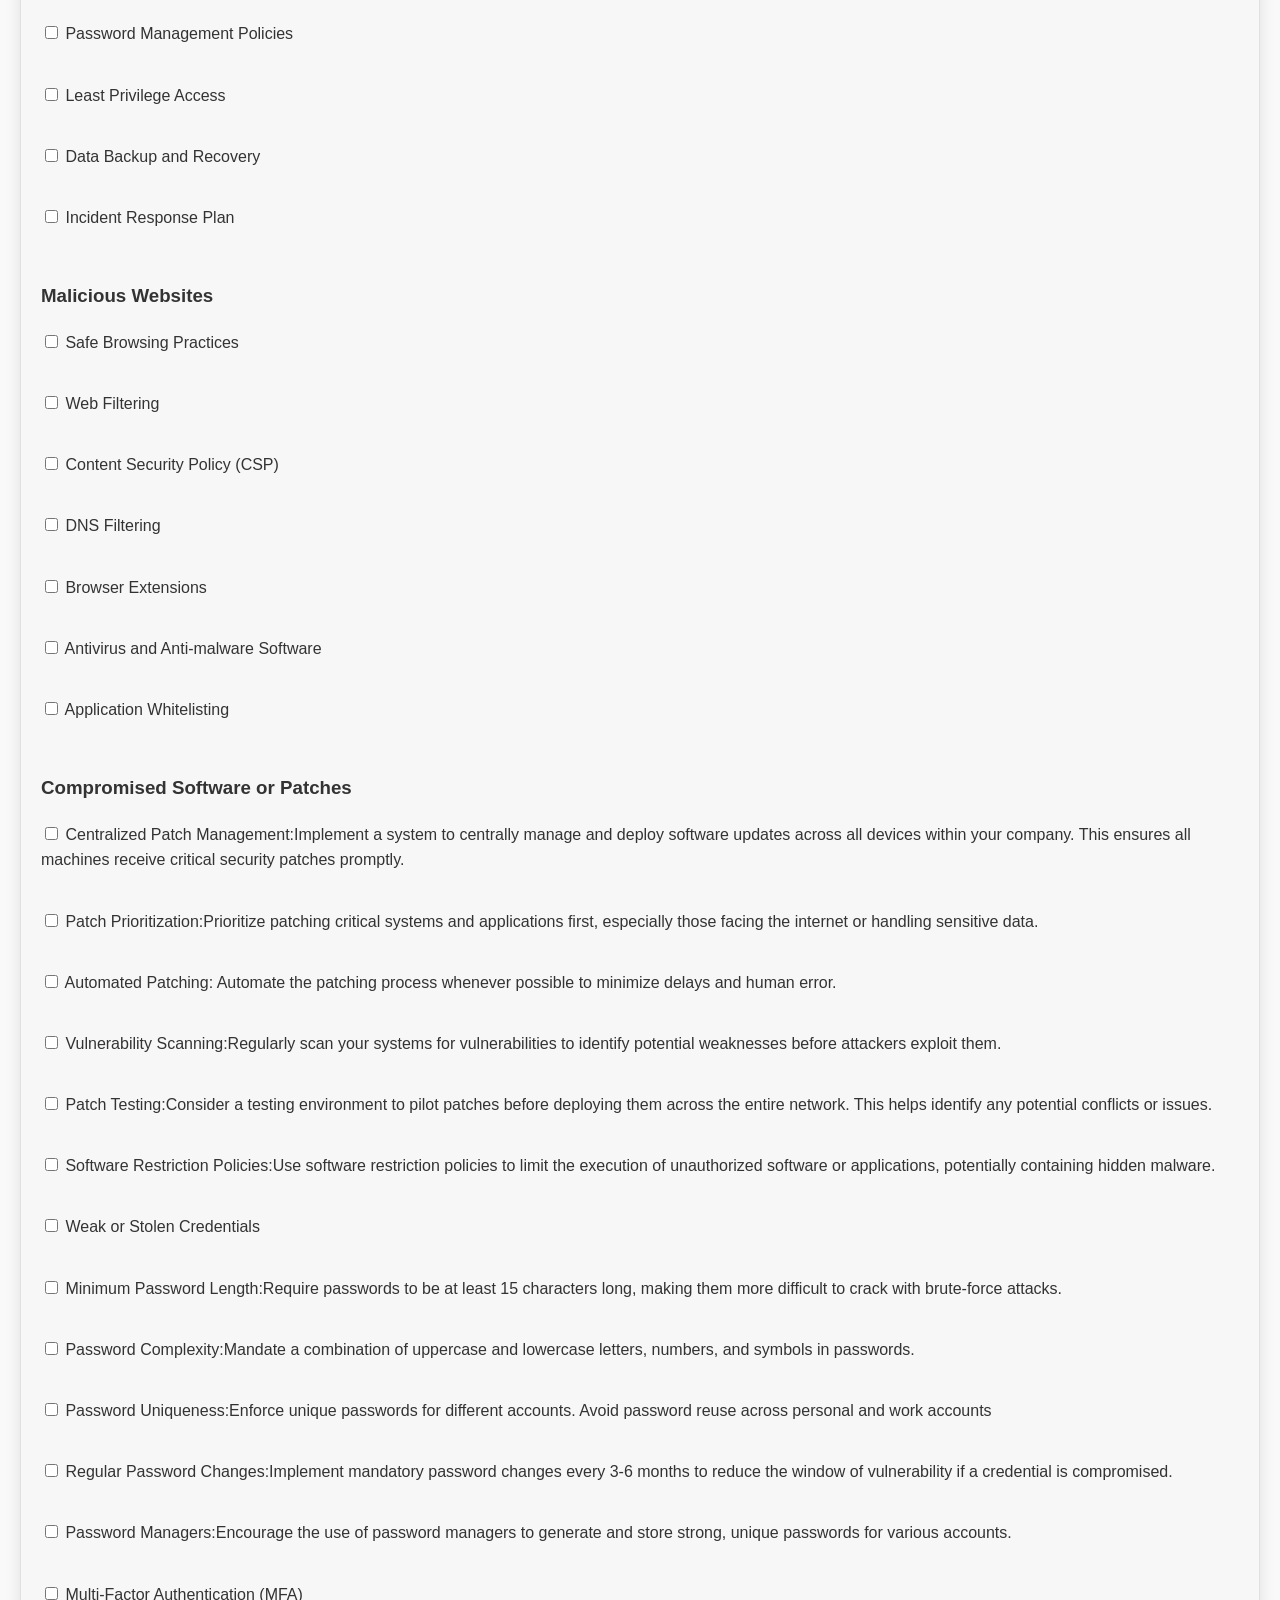
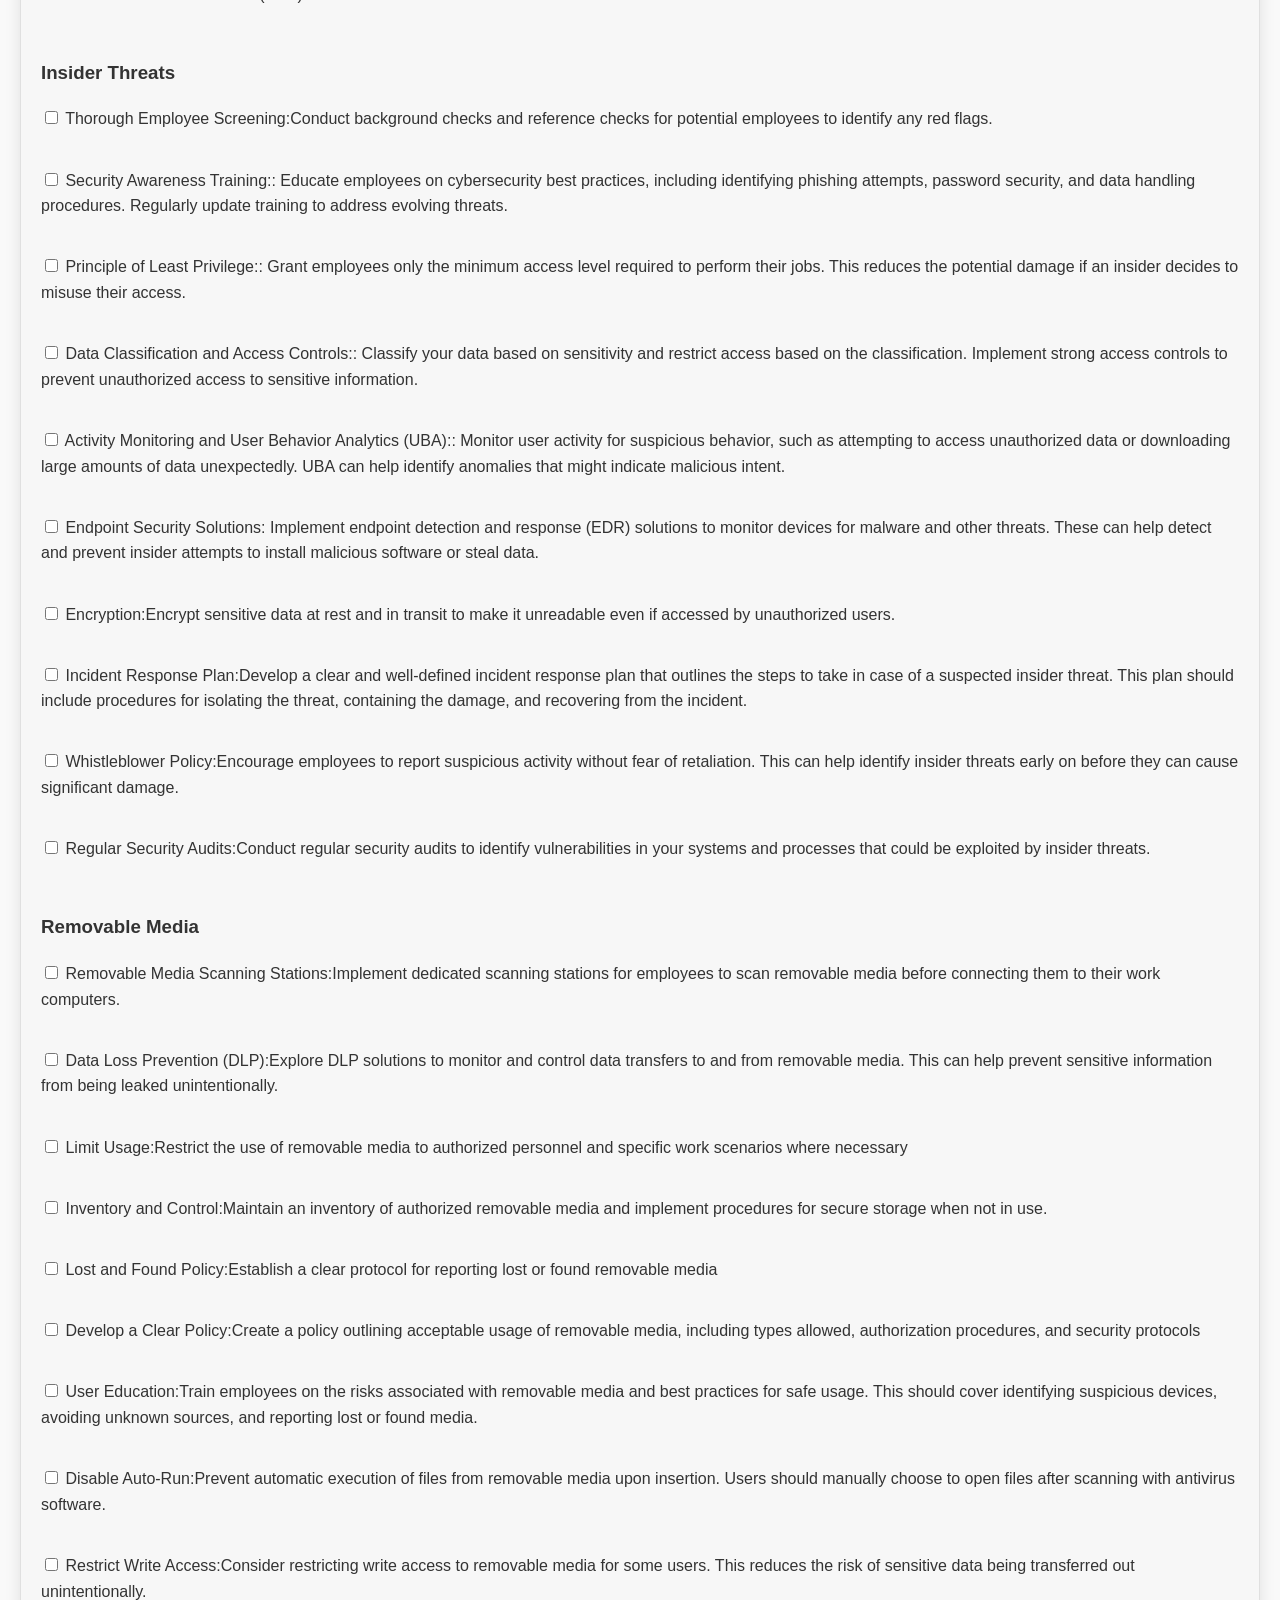
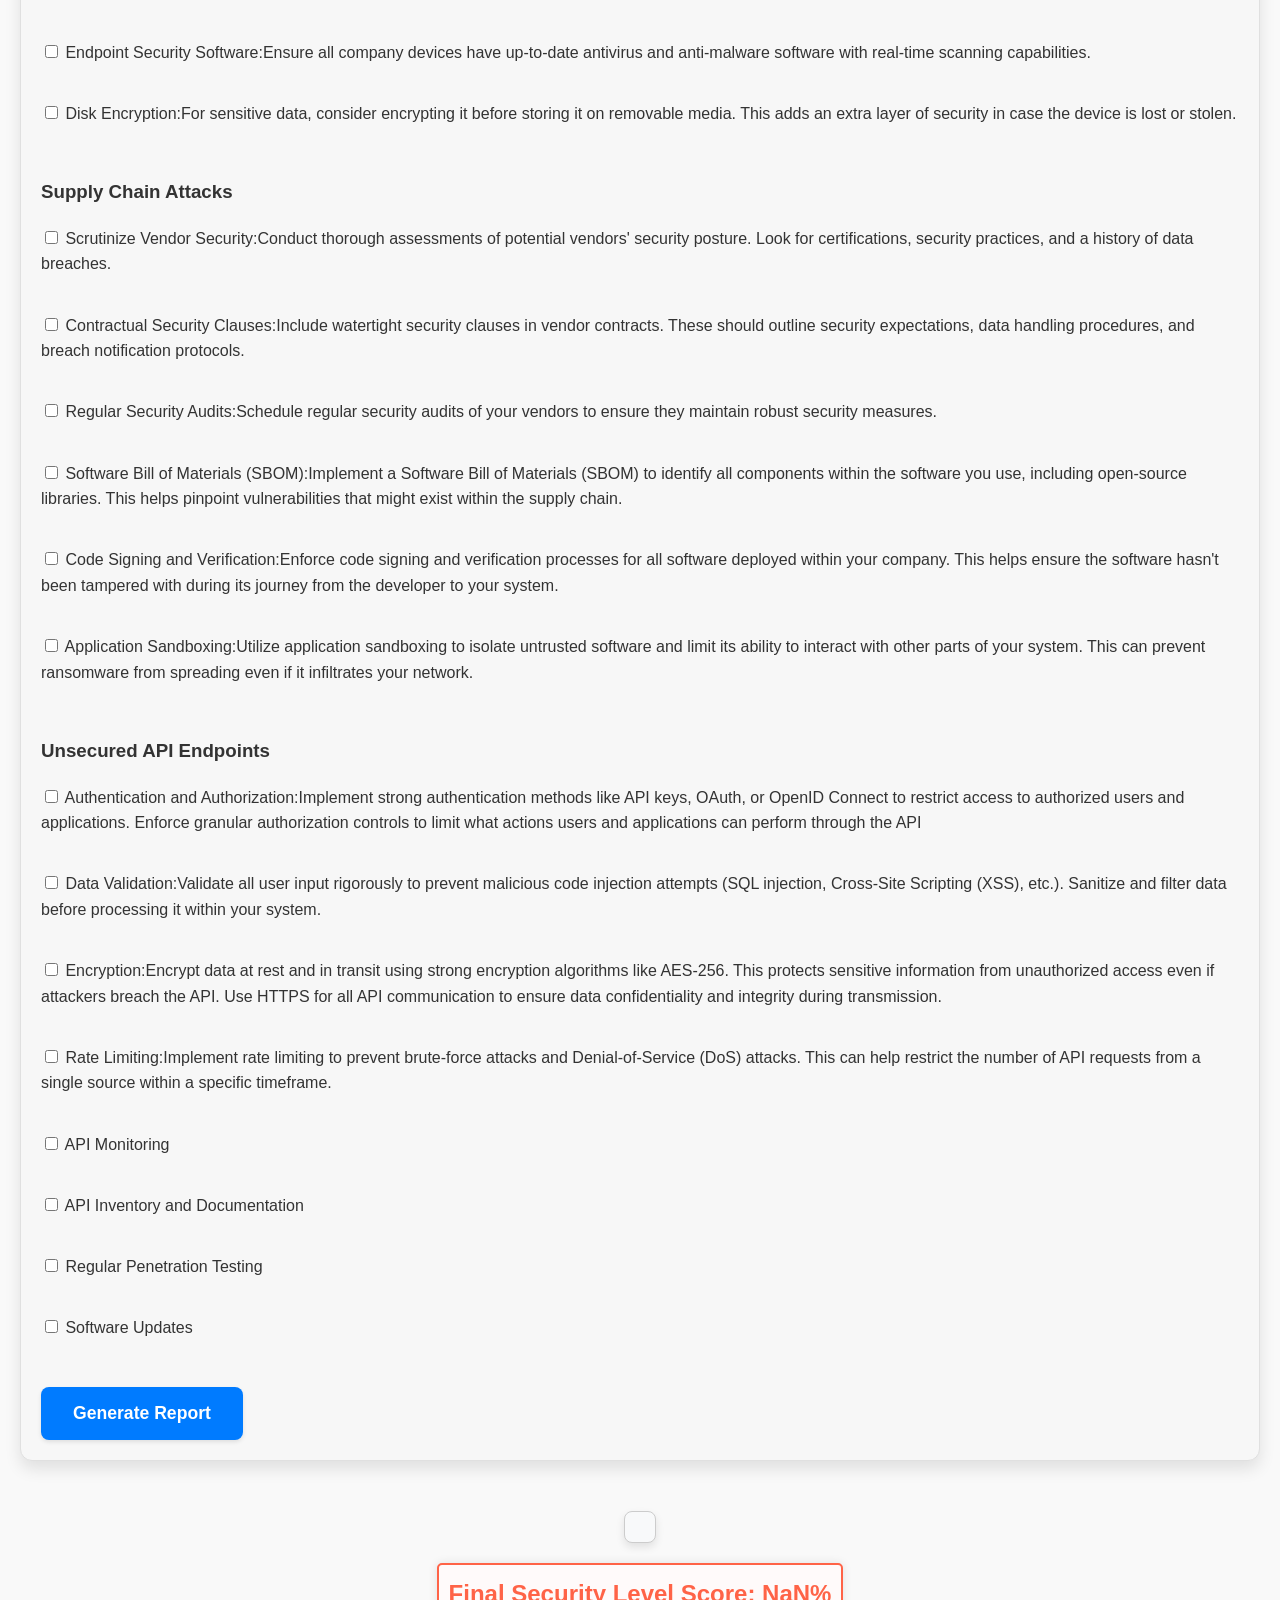
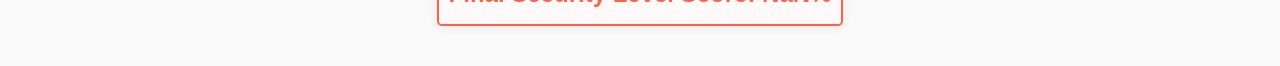
==== commit 1f8e5b15: "Update index.html" ====
--- a/index.html
+++ b/index.html
@@ -5,6 +5,7 @@
     <meta name="viewport" content="width=device-width, initial-scale=1.0">
     <title>Security Checklist</title>
     <link rel="stylesheet" href="keystone.css">
+      <script src="keystone.js"></script>
 </head>
 <body>
     <header>
